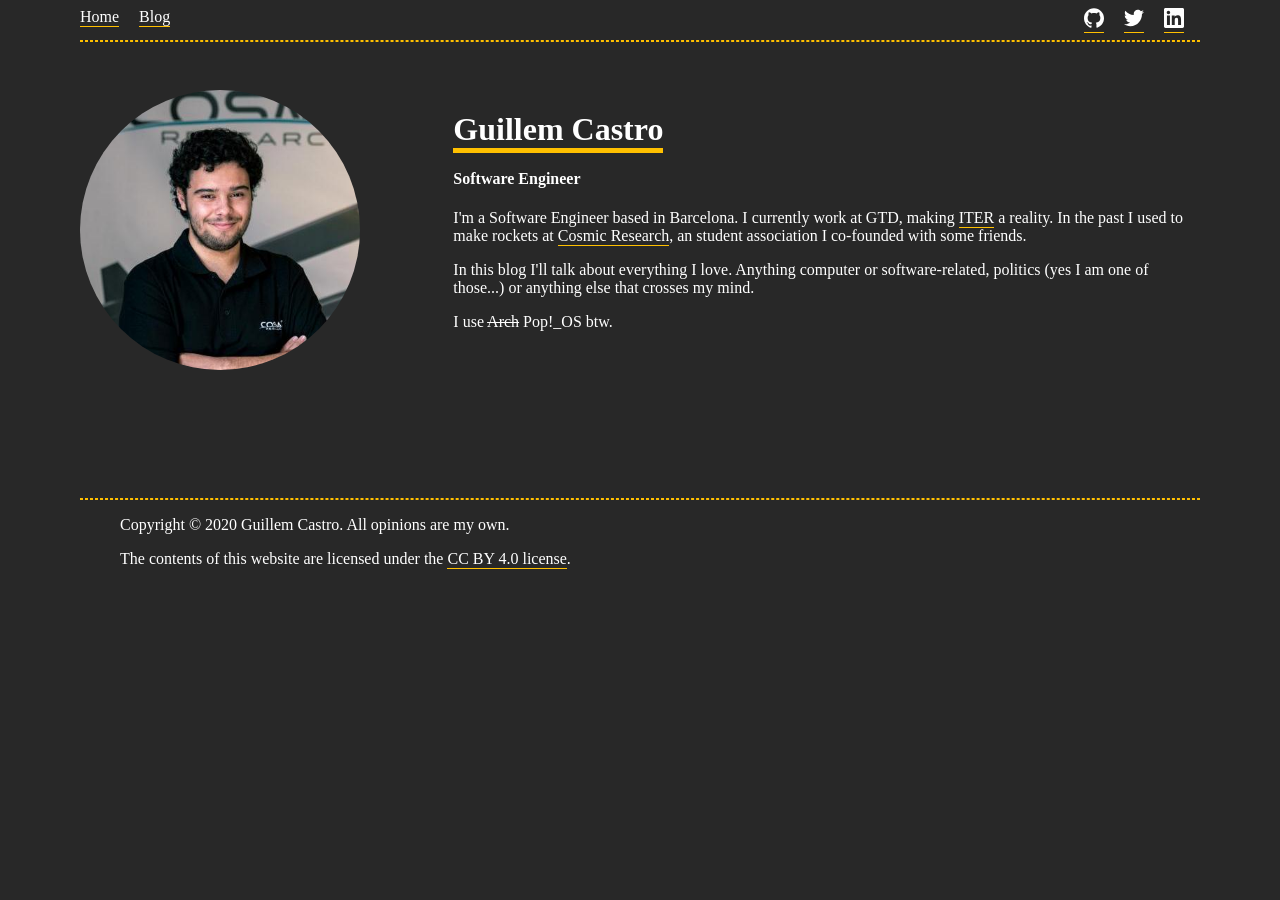
==== index.html @ 6a8e3e9e "Update from https://github.com/GuillemCastro/site/commit/f334972a68cb48a1a82a70455190cd87afd42d28" ====
<!DOCTYPE html>
    <html lang="en">

    <head>
        
        <title>Guillem Castro</title>
        
        <link rel="stylesheet" href="/css/site.css" />
        <link rel="stylesheet" href="/css/simple-grid.css" />
    </head>

    <body class="darkyellow">
        <div class="container">
            <header>
                <nav>
                    <div>
                        <a href="/">Home</a>
                        <a href="/blog">Blog</a>
                    </div>
                    <div>
                        <a href="https://github.com/GuillemCastro"><img src="/static/github.svg" alt="GitHub Link" width="20" height="20"></a>
                        <a href="https://twitter.com/guillemcastr0"><img src="/static/twitter.svg" alt="GitHub Link" width="20" height="20"></a>
                        <a href="https://linkedin.com/in/guillem-castro-olivares"><img src="/static/linkedin.svg" alt="GitHub Link" width="20" height="20"></a>
                    </div>
                </nav>
                <hr class="divider"/>
            </header>
            <div class="content">


<div class="grid">
    <div class="cell -3of12">
        <img class="avatar" src="/static/avatar.jpeg" alt="My Avatar">
    </div>
    <div class="cell -1of12"></div>
    <div class="cell -8of12 grid-right">
        <h1><span>Guillem Castro</span></h1>
        <h4>Software Engineer</h4>
        <p>
            I'm a Software Engineer based in Barcelona. I currently work at GTD, making <a href="https://iter.org">ITER</a> a reality. In the past I used to make rockets at <a href="https://cosmicresearch.org">Cosmic Research</a>, an student association I co-founded with some friends.
        </p>
        <p>
            In this blog I'll talk about everything I love. Anything computer or software-related, politics (yes I am one of those...) or anything else that crosses my mind.
        </p>
        <p>
            I use <span style="text-decoration: line-through;">Arch</span> Pop!_OS btw.
        </p>
    </div>
</div>


</div>
<hr class="divider"/>

        <footer>
            <blockquote>Copyright © 2020 Guillem Castro. All opinions are my own.</blockquote>
            <blockquote>The contents of this website are licensed under the <a href="https://creativecommons.org/licenses/by/4.0/">CC BY 4.0 license</a>.</blockquote>
        </footer>
    </div>
    </body>
</html>
---- css/site.css ----
.darkyellow {
    background-color: #282828;
    color: white;
    font-family: "Roboto Slab", serif;
}

.avatar {
    border-radius: 50%;
    max-width: 100%;
}

nav ul {
    padding: 0;
}

nav {
    display: flex;
    justify-content: space-between;
}

nav a {
    margin-right: 1em;
}

nav .social {
    text-align: right;
}

h1 span {
    border-bottom: 5px solid #ffc000;
    padding-bottom: 1px;
}

a {
    border-bottom: 1px solid #ffc000;
    padding-bottom: 1px;
}

a {
    color: white;
    text-decoration: none;
}

a:hover {
    border-bottom: 5px solid #ffc000;
    padding-bottom: 1px;
}

header {
    margin-bottom: 3em;
}

hr.divider {
    border: 1px dashed #ffc000;
}

.content {
    min-height: 400px;
}

.post-header h1 {
    margin-top: 0.1em;
}

.post-date {
    color: lightgrey;
    font-size: .9em;
}
---- css/simple-grid.css ----
.container {
    max-width: 70rem;
}

.container,
.container-fluid {
    margin: 0 auto;
    padding: 0 1rem;
}

.grid {
    display: -ms-flexbox;
    display: flex;
    -ms-flex-wrap: wrap;
    flex-wrap: wrap;
}

.grid.\-top {
    -ms-flex-align: start;
    align-items: flex-start;
}

.grid.\-middle {
    -ms-flex-align: center;
    align-items: center;
}

.grid.\-bottom {
    -ms-flex-align: end;
    align-items: flex-end;
}

.grid.\-stretch {
    -ms-flex-align: stretch;
    align-items: stretch;
}

.grid.\-baseline {
    -ms-flex-align: baseline;
    align-items: baseline;
}

.grid.\-left {
    -ms-flex-pack: start;
    justify-content: flex-start;
}

.grid.\-center {
    -ms-flex-pack: center;
    justify-content: center;
}

.grid.\-right {
    -ms-flex-pack: end;
    justify-content: flex-end;
}

.grid.\-between {
    -ms-flex-pack: justify;
    justify-content: space-between;
}

.grid.\-around {
    -ms-flex-pack: distribute;
    justify-content: space-around;
}

.cell {
    -ms-flex: 1;
    flex: 1;
    box-sizing: border-box;
}

@media screen and (min-width: 768px) {
    .cell.\-1of12 {
        -ms-flex: 0 0 8.33333%;
        flex: 0 0 8.33333%;
    }
    .cell.\-2of12 {
        -ms-flex: 0 0 16.66667%;
        flex: 0 0 16.66667%;
    }
    .cell.\-3of12 {
        -ms-flex: 0 0 25%;
        flex: 0 0 25%;
    }
    .cell.\-4of12 {
        -ms-flex: 0 0 33.33333%;
        flex: 0 0 33.33333%;
    }
    .cell.\-5of12 {
        -ms-flex: 0 0 41.66667%;
        flex: 0 0 41.66667%;
    }
    .cell.\-6of12 {
        -ms-flex: 0 0 50%;
        flex: 0 0 50%;
    }
    .cell.\-7of12 {
        -ms-flex: 0 0 58.33333%;
        flex: 0 0 58.33333%;
    }
    .cell.\-8of12 {
        -ms-flex: 0 0 66.66667%;
        flex: 0 0 66.66667%;
    }
    .cell.\-9of12 {
        -ms-flex: 0 0 75%;
        flex: 0 0 75%;
    }
    .cell.\-10of12 {
        -ms-flex: 0 0 83.33333%;
        flex: 0 0 83.33333%;
    }
    .cell.\-11of12 {
        -ms-flex: 0 0 91.66667%;
        flex: 0 0 91.66667%;
    }
}

@media screen and (max-width: 768px) {
    .grid {
        -ms-flex-direction: column;
        flex-direction: column;
    }
    .cell {
        -ms-flex: 0 0 auto;
        flex: 0 0 auto;
    }
}
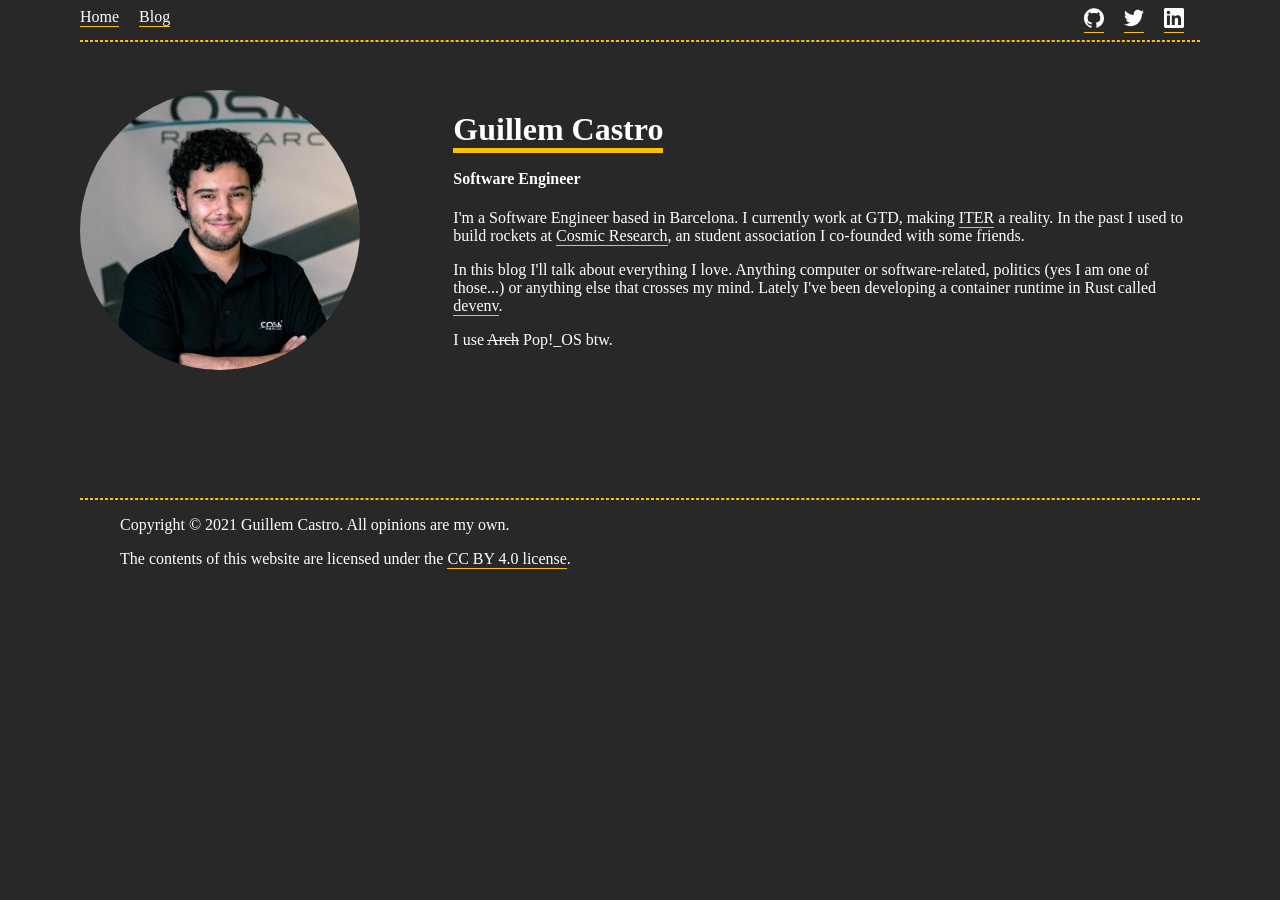
==== commit cb9de15d: "Update from https://github.com/GuillemCastro/site/commit/760109807394e4e745e0d52c4e60abe7226641cd" ====
--- a/index.html
+++ b/index.html
@@ -37,10 +37,10 @@
         <h1><span>Guillem Castro</span></h1>
         <h4>Software Engineer</h4>
         <p>
-            I'm a Software Engineer based in Barcelona. I currently work at GTD, making <a href="https://iter.org">ITER</a> a reality. In the past I used to make rockets at <a href="https://cosmicresearch.org">Cosmic Research</a>, an student association I co-founded with some friends.
+            I'm a Software Engineer based in Barcelona. I currently work at GTD, making <a href="https://iter.org">ITER</a> a reality. In the past I used to build rockets at <a href="https://cosmicresearch.org">Cosmic Research</a>, an student association I co-founded with some friends.
         </p>
         <p>
-            In this blog I'll talk about everything I love. Anything computer or software-related, politics (yes I am one of those...) or anything else that crosses my mind.
+            In this blog I'll talk about everything I love. Anything computer or software-related, politics (yes I am one of those...) or anything else that crosses my mind. Lately I've been developing a container runtime in Rust called <a href="https://github.com/GuillemCastro/devenv">devenv</a>.
         </p>
         <p>
             I use <span style="text-decoration: line-through;">Arch</span> Pop!_OS btw.
@@ -53,9 +53,10 @@
 <hr class="divider"/>
 
         <footer>
-            <blockquote>Copyright © 2020 Guillem Castro. All opinions are my own.</blockquote>
+            <blockquote>Copyright © 2021 Guillem Castro. All opinions are my own.</blockquote>
             <blockquote>The contents of this website are licensed under the <a href="https://creativecommons.org/licenses/by/4.0/">CC BY 4.0 license</a>.</blockquote>
         </footer>
     </div>
+    <script data-goatcounter="https://castrog.goatcounter.com/count" async src="//gc.zgo.at/count.js"></script>
     </body>
 </html>
--- a/css/site.css
+++ b/css/site.css
@@ -65,4 +65,9 @@
 .post-date {
     color: lightgrey;
     font-size: .9em;
+}
+
+.content blockquote {
+    border-left: 5px solid #ffc000;
+    padding-left: 0.5em;
 }
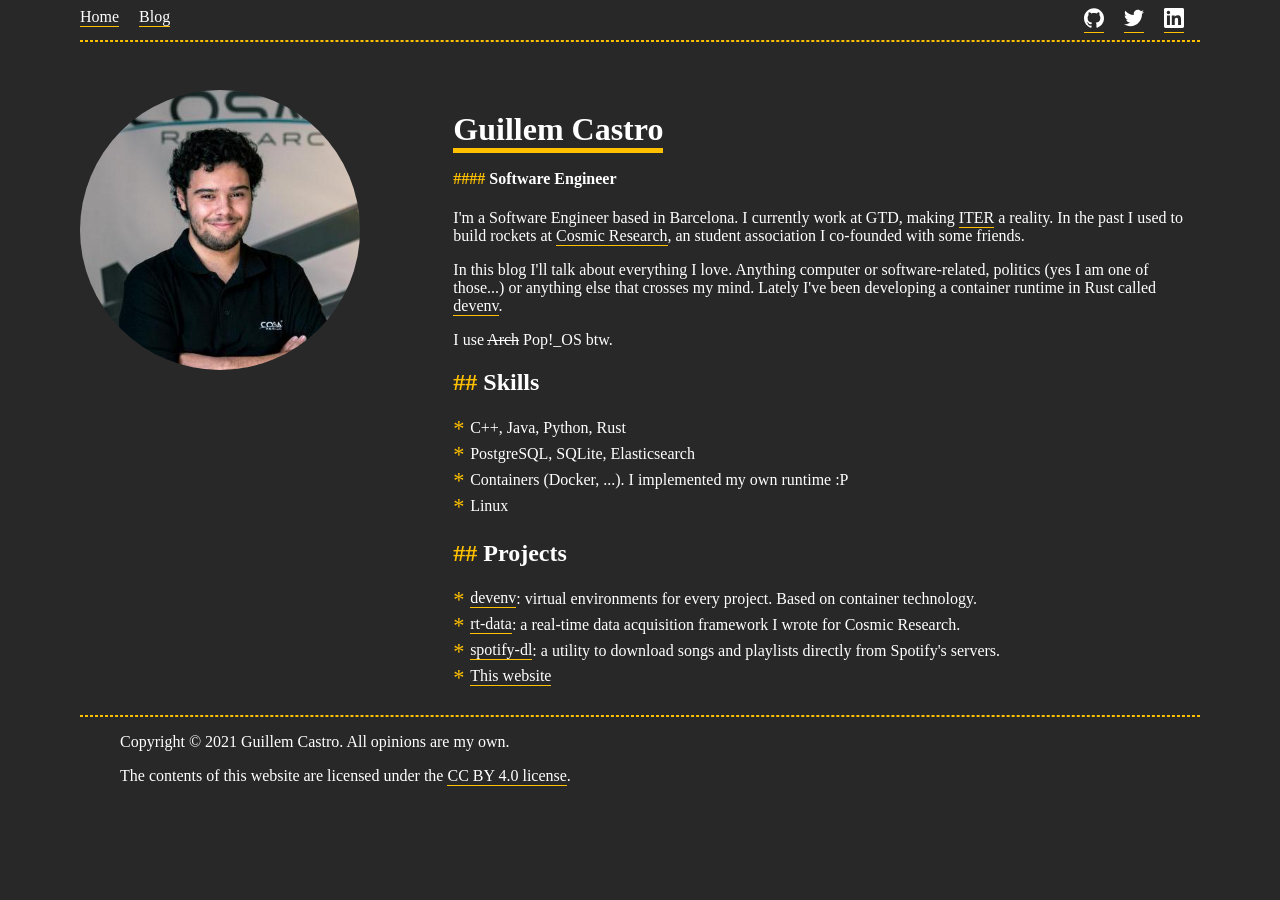
==== commit d2613195: "Update from https://github.com/GuillemCastro/site/commit/3fdcc8b6955804a6c65087c7940b55ca24b9cacf" ====
--- a/index.html
+++ b/index.html
@@ -28,7 +28,7 @@
             <div class="content">
 
 
-<div class="grid">
+<div class="grid home">
     <div class="cell -3of12">
         <img class="avatar" src="/static/avatar.jpeg" alt="My Avatar">
     </div>
@@ -45,6 +45,20 @@
         <p>
             I use <span style="text-decoration: line-through;">Arch</span> Pop!_OS btw.
         </p>
+        <h2>Skills</h2>
+        <ul>
+            <li>C++, Java, Python, Rust</li>
+            <li>PostgreSQL, SQLite, Elasticsearch</li>
+            <li>Containers (Docker, ...). I implemented my own runtime :P</li>
+            <li>Linux</li>
+        </ul>
+        <h2>Projects</h2>
+        <ul>
+            <li><a href="https://github.com/GuillemCastro/devenv">devenv</a>: virtual environments for every project. Based on container technology. </li>
+            <li><a href="https://github.com/GuillemCastro/rt-data">rt-data</a>: a real-time data acquisition framework I wrote for Cosmic Research.</li>
+            <li><a href="https://github.com/GuillemCastro/spotify-dl">spotify-dl</a>: a utility to download songs and playlists directly from Spotify's servers.</li>
+            <li><a href="https://github.com/GuillemCastro/site">This website</a></li>
+        </ul>
     </div>
 </div>
 
--- a/css/site.css
+++ b/css/site.css
@@ -70,4 +70,32 @@
 .content blockquote {
     border-left: 5px solid #ffc000;
     padding-left: 0.5em;
-}+}
+
+h2::before {
+    content: "## ";
+    color: #ffc000;
+}
+
+h3::before {
+    content: "### ";
+    color: #ffc000;
+}
+
+h4::before {
+    content: "#### ";
+    color: #ffc000;
+}
+
+.home ul {
+    list-style-position: inside;
+    padding-left: 0;
+    list-style: none;
+}
+
+.home li:before { 
+    content: '* ';
+    color: #ffc000;
+    font-size: 1.4rem;
+    vertical-align: middle;
+} 
